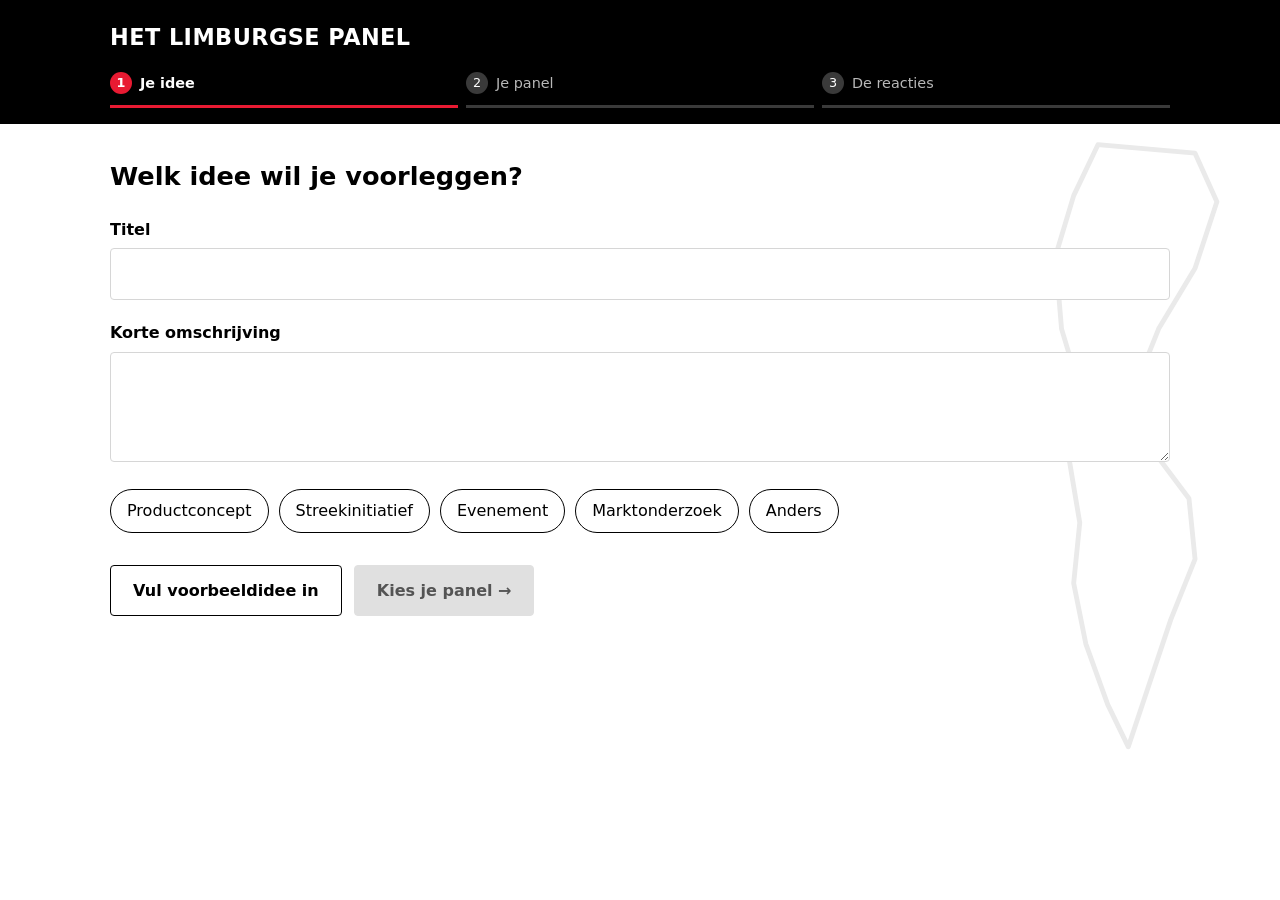
==== index.html @ 30673feb "Titel wijzigen naar 'Het Limburgse Panel' en Limburg-silhouet toevoegen Koptekst en documenttitel aa" ====
<!DOCTYPE html>
<html lang="nl">
<head>
<meta charset="UTF-8">
<meta name="viewport" content="width=device-width, initial-scale=1">
<title>Het Limburgse Panel — leg je idee voor aan zes persona's</title>
<style>
  :root {
    --bg: #FFFFFF;
    --tekst: #000000;
    --tekst-zacht: #545454;
    --kaart-rand: #000000;
    --vlak-rand: #D6D6D6;
    --accent: #E81A32;
    --accent-tekst: #FFFFFF;
    --zwart: #000000;
    --wit: #FFFFFF;
  }

  * { box-sizing: border-box; }

  html, body {
    margin: 0;
    padding: 0;
    background: var(--bg);
    color: var(--tekst);
    font-family: system-ui, -apple-system, "Segoe UI", Roboto, sans-serif;
    line-height: 1.6;
  }

  body { min-height: 100vh; }

  *:focus-visible {
    outline: 3px solid var(--accent);
    outline-offset: 2px;
  }

  .container {
    max-width: 1100px;
    margin: 0 auto;
    padding: 24px 20px 64px;
  }

  /* Header */
  .app-header {
    background: var(--zwart);
  }

  .header-inner {
    max-width: 1100px;
    margin: 0 auto;
    padding: 20px 20px 16px;
  }

  .logo {
    margin: 0 0 16px;
    font-size: 1.4rem;
    font-weight: 800;
    letter-spacing: 0.02em;
    text-transform: uppercase;
    color: var(--wit);
  }

  .voortgang {
    list-style: none;
    display: flex;
    gap: 8px;
    margin: 0;
    padding: 0;
  }

  .voortgang li {
    flex: 1;
    display: flex;
    align-items: center;
    gap: 8px;
    font-size: 0.9rem;
    color: #B8B8B8;
    padding-bottom: 10px;
    border-bottom: 3px solid #3A3A3A;
  }

  .voortgang li .stap-nr {
    display: inline-flex;
    align-items: center;
    justify-content: center;
    width: 22px;
    height: 22px;
    border-radius: 50%;
    background: #3A3A3A;
    color: var(--wit);
    font-size: 0.8rem;
    flex-shrink: 0;
  }

  .voortgang li.actief {
    color: var(--wit);
    font-weight: 600;
    border-bottom-color: var(--accent);
  }

  .voortgang li.actief .stap-nr {
    background: var(--accent);
    color: var(--accent-tekst);
  }

  /* Schermen algemeen */
  .scherm h2 {
    margin: 8px 0 4px;
    font-size: 1.6rem;
    font-weight: 800;
  }

  .onderschrift {
    color: var(--tekst-zacht);
    margin: 0 0 24px;
  }

  label {
    display: block;
    font-weight: 600;
    margin: 20px 0 6px;
  }

  input[type="text"], textarea {
    width: 100%;
    font: inherit;
    color: inherit;
    background: #FFFFFF;
    border: 1px solid var(--vlak-rand);
    border-radius: 4px;
    padding: 12px 14px;
  }

  input[type="text"]:focus, textarea:focus {
    border-color: var(--zwart);
  }

  textarea {
    min-height: 110px;
    resize: vertical;
  }

  .tags {
    display: flex;
    flex-wrap: wrap;
    gap: 10px;
    margin-top: 20px;
  }

  .tag-btn {
    font: inherit;
    background: #FFFFFF;
    border: 1px solid var(--zwart);
    color: var(--tekst);
    border-radius: 999px;
    padding: 8px 16px;
    cursor: pointer;
  }

  .tag-btn.gekozen {
    background: var(--accent);
    border-color: var(--accent);
    color: var(--accent-tekst);
  }

  .acties {
    display: flex;
    flex-wrap: wrap;
    gap: 12px;
    margin-top: 32px;
  }

  button {
    font: inherit;
    cursor: pointer;
  }

  .btn {
    border: 1px solid var(--accent);
    background: var(--accent);
    color: var(--accent-tekst);
    border-radius: 4px;
    padding: 12px 22px;
    font-weight: 700;
  }

  .btn:disabled {
    background: #E0E0E0;
    border-color: #E0E0E0;
    color: var(--tekst-zacht);
    cursor: not-allowed;
  }

  .btn-secundair {
    background: #FFFFFF;
    color: var(--tekst);
    border: 1px solid var(--zwart);
    border-radius: 4px;
    padding: 12px 22px;
    font-weight: 700;
  }

  /* Persona-raster */
  .persona-grid {
    display: grid;
    grid-template-columns: repeat(auto-fill, minmax(240px, 1fr));
    gap: 16px;
  }

  .persona-card {
    text-align: left;
    background: #FFFFFF;
    border: 1px solid var(--vlak-rand);
    border-radius: 4px;
    padding: 18px;
    position: relative;
    display: flex;
    flex-direction: column;
    gap: 10px;
  }

  .persona-card.geselecteerd {
    border: 2px solid var(--zwart);
    padding: 17px;
  }

  .persona-card:disabled {
    opacity: 0.45;
    cursor: not-allowed;
  }

  .persona-top {
    display: flex;
    align-items: center;
    gap: 12px;
  }

  .avatar {
    width: 44px;
    height: 44px;
    border-radius: 50%;
    background: var(--kleur, var(--accent));
    color: var(--kleur-tekst, #FFFFFF);
    display: flex;
    align-items: center;
    justify-content: center;
    overflow: hidden;
    flex-shrink: 0;
  }

  .persona-naam { font-weight: 700; }
  .persona-rol { color: var(--tekst-zacht); font-size: 0.9rem; }
  .persona-karakter { font-size: 0.95rem; margin: 0; }

  .vinkje {
    position: absolute;
    top: 14px;
    right: 14px;
    width: 22px;
    height: 22px;
    border-radius: 50%;
    background: var(--accent);
    color: #FFFFFF;
    display: none;
    align-items: center;
    justify-content: center;
    font-size: 0.8rem;
  }

  .persona-card.geselecteerd .vinkje { display: flex; }

  .teller {
    margin: 18px 0 0;
    color: var(--tekst-zacht);
    font-size: 0.95rem;
  }

  /* Scherm 3 */
  .idee-samenvatting {
    margin-bottom: 24px;
  }

  .idee-samenvatting h2 {
    margin-bottom: 6px;
  }

  .idee-tag-label {
    display: inline-block;
    background: var(--zwart);
    color: var(--wit);
    border-radius: 999px;
    padding: 4px 12px;
    font-size: 0.85rem;
    font-weight: 600;
  }

  .panel-grid {
    display: grid;
    grid-template-columns: repeat(auto-fit, minmax(260px, 1fr));
    gap: 20px;
  }

  .panel-kaart {
    background: #FFFFFF;
    border: 1px solid var(--zwart);
    border-radius: 4px;
    padding: 20px;
    display: flex;
    flex-direction: column;
    gap: 12px;
  }

  .panel-kaart .persona-top { gap: 12px; }

  .toon-label {
    align-self: flex-start;
    text-transform: uppercase;
    letter-spacing: 0.04em;
    font-size: 0.75rem;
    font-weight: 700;
    color: var(--kleur-tekst, #FFFFFF);
    background: var(--kleur, var(--accent));
    border-radius: 999px;
    padding: 3px 10px;
  }

  .kernpunt {
    margin: 0;
  }

  .vraag-kader {
    background: var(--kleur, var(--accent));
    color: var(--kleur-tekst, #FFFFFF);
    border-radius: 4px;
    padding: 14px 16px;
  }

  .vraag-kader .vraag-kop {
    display: block;
    font-weight: 700;
    margin-bottom: 4px;
    font-size: 0.85rem;
    text-transform: uppercase;
    letter-spacing: 0.03em;
  }

  .vraag-kader p {
    margin: 0;
  }

  [hidden] { display: none !important; }

  /* Achtergrond: silhouet provincie Limburg */
  body {
    background-image: url("[data-uri]");
    background-repeat: no-repeat;
    background-position: right center;
    background-size: auto 70vh;
    background-attachment: fixed;
  }

  @media (max-width: 600px) {
    .voortgang li span:not(.stap-nr) { display: none; }
    .acties { flex-direction: column; }
    .acties .btn, .acties .btn-secundair { width: 100%; text-align: center; }
    body { background-image: none; }
  }
</style>
</head>
<body>

<header class="app-header">
  <div class="header-inner">
    <p class="logo">Het Limburgse Panel</p>
    <ol class="voortgang" id="voortgang">
      <li data-stap="1"><span class="stap-nr">1</span><span>Je idee</span></li>
      <li data-stap="2"><span class="stap-nr">2</span><span>Je panel</span></li>
      <li data-stap="3"><span class="stap-nr">3</span><span>De reacties</span></li>
    </ol>
  </div>
</header>

<main class="container">

  <!-- Scherm 1: Idee invoeren -->
  <section class="scherm" id="scherm-1">
    <h2>Welk idee wil je voorleggen?</h2>

    <label for="titel-input">Titel</label>
    <input type="text" id="titel-input" required>

    <label for="omschrijving-input">Korte omschrijving</label>
    <textarea id="omschrijving-input"></textarea>

    <div class="tags" id="tags" role="group" aria-label="Context">
      <button type="button" class="tag-btn" data-tag="Productconcept">Productconcept</button>
      <button type="button" class="tag-btn" data-tag="Streekinitiatief">Streekinitiatief</button>
      <button type="button" class="tag-btn" data-tag="Evenement">Evenement</button>
      <button type="button" class="tag-btn" data-tag="Marktonderzoek">Marktonderzoek</button>
      <button type="button" class="tag-btn" data-tag="Anders">Anders</button>
    </div>

    <div class="acties">
      <button type="button" class="btn-secundair" id="voorbeeld-btn">Vul voorbeeldidee in</button>
      <button type="button" class="btn" id="naar-scherm2-btn" disabled>Kies je panel →</button>
    </div>
  </section>

  <!-- Scherm 2: Persona's kiezen -->
  <section class="scherm" id="scherm-2" hidden>
    <h2>Wie wil je erover horen?</h2>
    <p class="onderschrift">Kies drie of vier persona's. Hoe verschillender, hoe meer je ziet.</p>

    <div class="persona-grid" id="persona-grid"></div>

    <p class="teller" id="teller">0 van maximaal 4 gekozen</p>

    <div class="acties">
      <button type="button" class="btn-secundair" id="terug-naar-1-btn">← Terug</button>
      <button type="button" class="btn" id="naar-scherm3-btn" disabled>Toon de reacties →</button>
    </div>
  </section>

  <!-- Scherm 3: Panelreacties -->
  <section class="scherm" id="scherm-3" hidden>
    <div class="idee-samenvatting" id="idee-samenvatting"></div>

    <div class="panel-grid" id="panel-grid"></div>

    <div class="acties">
      <button type="button" class="btn-secundair" id="wissel-btn">← Wissel persona's</button>
      <button type="button" class="btn" id="opnieuw-btn">Begin opnieuw</button>
    </div>
  </section>

</main>

<script>
(function () {
  'use strict';

  var voorbeeldIdee = {
    titel: 'Proef Limburg — een streekbox met het verhaal van de maker',
    omschrijving: 'Een maandelijkse box met seizoensproducten van boeren, kaasmakers en ' +
      'imkers uit Limburg, met bij elk product een kort verhaal over de maker. Niet ' +
      'alleen het product proeven, maar ook de streek en de mensen erachter leren ' +
      'kennen.',
    tag: 'Productconcept'
  };

  var personas = [
    {
      id: 'marij',
      naam: 'Marij Verhoeven',
      rol: 'Trotse Limburger',
      karakter: 'Kent de herkomst van bijna alles op haar bord en is trots op haar streek.',
      kleur: '#FFE600',
      kleurTekst: '#000000',
      reactie: {
        toon: 'trots',
        kernpunt: 'Ik herken veel van deze makers al van de markt in het weekend, en ' +
          'ik vind het mooi dat hun verhaal nu ook bij het product komt. Zorg wel dat ' +
          'dit geen verzameling wordt die vooral voor toeristen is bedacht — ik wil dat ' +
          'ik en mijn buren ons er ook in herkennen.',
        vraag: 'Voelt een Limburger zich hier nog thuis in, of is dit vooral gemaakt ' +
          'voor mensen van buiten de streek?'
      },
      reserve: function (titel) {
        return {
          toon: 'trots',
          kernpunt: ['Bij ', { titel: titel }, ' wil ik vooral weten of dit ook iets is ' +
            'voor mensen die hier al hun hele leven wonen, niet alleen voor bezoekers. ' +
            'Ik ken deze streek, dus ik prik zo door iets heen dat vooral op vertoon is ' +
            'gemaakt.'],
          vraag: ['Voelt een echte Limburger zich thuis bij ', { titel: titel }, ', of is ' +
            'dit vooral voor de buitenwacht bedoeld?']
        };
      }
    },
    {
      id: 'twan',
      naam: 'Twan Königs',
      rol: 'Bourgondische genieter',
      karakter: 'Geniet het meest van eten wanneer het gedeeld wordt, het liefst aan een ' +
        'volle tafel.',
      kleur: '#007BC7',
      kleurTekst: '#FFFFFF',
      reactie: {
        toon: 'gezellig',
        kernpunt: 'Zo’n box klinkt goed, maar voor mij draait het om het moment ' +
          'eromheen: samen de kaas proeven, het verhaal voorlezen aan tafel, er een ' +
          'avond van maken. Zorg dat het uitnodigt om te delen, niet om alleen even ' +
          'snel iets te proeven.',
        vraag: 'Wat gebeurt hier als ik dit met vrienden aan tafel wil beleven in ' +
          'plaats van alleen thuis opeten?'
      },
      reserve: function (titel) {
        return {
          toon: 'gezellig',
          kernpunt: ['Ik zie bij ', { titel: titel }, ' vooral kansen om er een avond ' +
            'met vrienden van te maken, maar dan moet het wel uitnodigen tot delen en ' +
            'niet blijven steken bij één portie voor mezelf.'],
          vraag: ['Hoe maakt ', { titel: titel }, ' er een moment van samenzijn van, en ' +
            'niet alleen een aankoop?']
        };
      }
    },
    {
      id: 'fenna',
      naam: 'Fenna de Groot',
      rol: 'Jonge food-avonturier',
      karakter: 'Zoekt liever een bijzondere smaak dan een bekend merk, en deelt het ' +
        'meteen online.',
      kleur: '#FFB9D7',
      kleurTekst: '#000000',
      reactie: {
        toon: 'nieuwsgierig',
        kernpunt: 'Het verhaal achter elk product is precies waar ik naar op zoek ben ' +
          '— dat zou ik delen. Maar dan moet het wel iets te bieden hebben om te laten ' +
          'zien: een verpakking, een filmpje van de maker, iets om vast te pakken.',
        vraag: 'Wat maak ik hiervan een foto van, zodat ik het aan anderen kan laten ' +
          'zien?'
      },
      reserve: function (titel) {
        return {
          toon: 'nieuwsgierig',
          kernpunt: [{ titel: titel }, ' spreekt me aan zolang het ook iets oplevert om ' +
            'te laten zien: een moment, een verpakking, een verhaal dat ik in tien ' +
            'seconden kan doorvertellen.'],
          vraag: ['Wat is het beeld dat mensen van ', { titel: titel }, ' zouden delen?']
        };
      }
    },
    {
      id: 'lukas',
      naam: 'Lukas Berger',
      rol: 'Toerist',
      karakter: 'Wil op vakantie iets proeven dat hij thuis nergens anders kan krijgen.',
      kleur: '#82C8B4',
      kleurTekst: '#000000',
      reactie: {
        toon: 'ontdekkend',
        kernpunt: 'Ik kom hier maar een paar dagen, dus een box die pas volgende maand ' +
          'thuisbezorgd wordt heeft voor mij weinig zin. Ik wil de streek nú proeven, ' +
          'het liefst op de plek zelf waar het gemaakt wordt.',
        vraag: 'Wat heb ik hieraan als ik hier morgen alweer wegga?'
      },
      reserve: function (titel) {
        return {
          toon: 'ontdekkend',
          kernpunt: ['Als toerist heb ik meestal maar een paar dagen, dus ', { titel: titel },
            ' moet mij ook nu meteen iets laten proeven — niet pas volgende maand op de ' +
            'deurmat.'],
          vraag: ['Wat biedt ', { titel: titel }, ' iemand die hier maar kort is?']
        };
      }
    },
    {
      id: 'sanne',
      naam: 'Sanne Peeters',
      rol: 'Kritische consument',
      karakter: 'Gelooft pas in ‘lokaal’ en ‘authentiek’ als ze het zelf ' +
        'kan navragen.',
      kleur: '#2D2382',
      kleurTekst: '#FFFFFF',
      reactie: {
        toon: 'kritisch',
        kernpunt: '‘Streekproduct’ en ‘verhaal van de maker’ klinken ' +
          'mooi, maar dat label plakken veel bedrijven er tegenwoordig op zonder dat het ' +
          'klopt. Ik wil weten hoeveel procent van wat erin zit ook echt uit Limburg ' +
          'komt, en van wie.',
        vraag: 'Wat gebeurt er als iemand navraagt waar een product precies vandaan ' +
          'komt — houdt het verhaal dan nog stand?'
      },
      reserve: function (titel) {
        return {
          toon: 'kritisch',
          kernpunt: ['Bij ', { titel: titel }, ' wil ik eerst weten wie dat verhaal ' +
            'controleert. “Lokaal” en “echt” worden vaak beloofd ' +
            'zonder dat het ergens wordt nagegaan.'],
          vraag: ['Wie checkt of de claims achter ', { titel: titel }, ' ook echt kloppen?']
        };
      }
    },
    {
      id: 'huub',
      naam: 'Huub Smeets',
      rol: 'Streekproducten-ondernemer',
      karakter: 'Verkoopt al twintig jaar zelfgemaakte producten en kent de marges op ' +
        'zijn duimpje.',
      kleur: '#F07800',
      kleurTekst: '#000000',
      reactie: {
        toon: 'zakelijk',
        kernpunt: 'Mooi idee, maar wie neemt het risico als een levering een keer ' +
          'misgaat, en wat houden wijzelf als makers eraan over? Als de marge bij een ' +
          'tussenpartij blijft hangen, doe ik liever zelf de markt op zaterdag.',
        vraag: 'Wat blijft er voor de maker zelf over als dit tussen ons en de klant in ' +
          'komt te staan?'
      },
      reserve: function (titel) {
        return {
          toon: 'zakelijk',
          kernpunt: ['Voor ', { titel: titel }, ' wil ik weten wat de marge is voor de ' +
            'maker zelf, en wie het risico draagt als een levering misgaat. Zonder dat ' +
            'blijft het een mooi idee op papier.'],
          vraag: ['Wat houdt een maker zelf over aan ', { titel: titel }, '?']
        };
      }
    }
  ];

  var state = {
    scherm: 1,
    idee: { titel: '', omschrijving: '', tag: '' },
    gekozen: []
  };

  var titelInput = document.getElementById('titel-input');
  var omschrijvingInput = document.getElementById('omschrijving-input');
  var tagsWrap = document.getElementById('tags');
  var voorbeeldBtn = document.getElementById('voorbeeld-btn');
  var naarScherm2Btn = document.getElementById('naar-scherm2-btn');
  var personaGrid = document.getElementById('persona-grid');
  var teller = document.getElementById('teller');
  var terugNaar1Btn = document.getElementById('terug-naar-1-btn');
  var naarScherm3Btn = document.getElementById('naar-scherm3-btn');
  var ideeSamenvatting = document.getElementById('idee-samenvatting');
  var panelGrid = document.getElementById('panel-grid');
  var wisselBtn = document.getElementById('wissel-btn');
  var opnieuwBtn = document.getElementById('opnieuw-btn');
  var voortgangItems = document.querySelectorAll('#voortgang li');

  function maakAvatarIcon() {
    var svgNS = 'http://www.w3.org/2000/svg';
    var svg = document.createElementNS(svgNS, 'svg');
    svg.setAttribute('viewBox', '0 0 24 24');
    svg.setAttribute('width', '26');
    svg.setAttribute('height', '26');
    svg.setAttribute('aria-hidden', 'true');

    var schouders = document.createElementNS(svgNS, 'path');
    schouders.setAttribute('d', 'M3 23c0-5.4 4.4-8.8 9-8.8s9 3.4 9 8.8');
    schouders.setAttribute('fill', 'currentColor');
    svg.appendChild(schouders);

    var hoofd = document.createElementNS(svgNS, 'circle');
    hoofd.setAttribute('cx', '12');
    hoofd.setAttribute('cy', '8.4');
    hoofd.setAttribute('r', '5.4');
    hoofd.setAttribute('fill', 'currentColor');
    svg.appendChild(hoofd);

    var oogLinks = document.createElementNS(svgNS, 'circle');
    oogLinks.setAttribute('cx', '9.8');
    oogLinks.setAttribute('cy', '8.2');
    oogLinks.setAttribute('r', '0.9');
    oogLinks.setAttribute('fill', 'var(--kleur)');
    svg.appendChild(oogLinks);

    var oogRechts = document.createElementNS(svgNS, 'circle');
    oogRechts.setAttribute('cx', '14.2');
    oogRechts.setAttribute('cy', '8.2');
    oogRechts.setAttribute('r', '0.9');
    oogRechts.setAttribute('fill', 'var(--kleur)');
    svg.appendChild(oogRechts);

    var mond = document.createElementNS(svgNS, 'path');
    mond.setAttribute('d', 'M9.4 10.9c1 1.1 4.2 1.1 5.2 0');
    mond.setAttribute('stroke', 'var(--kleur)');
    mond.setAttribute('stroke-width', '1.1');
    mond.setAttribute('stroke-linecap', 'round');
    mond.setAttribute('fill', 'none');
    svg.appendChild(mond);

    return svg;
  }

  function vulTekstMetTitel(element, inhoud) {
    if (typeof inhoud === 'string') {
      element.textContent = inhoud;
      return;
    }
    inhoud.forEach(function (deel) {
      if (deel && typeof deel === 'object') {
        var sterk = document.createElement('strong');
        sterk.textContent = deel.titel;
        element.appendChild(sterk);
      } else {
        element.appendChild(document.createTextNode(deel));
      }
    });
  }

  function toon(nummer) {
    state.scherm = nummer;
    document.querySelectorAll('.scherm').forEach(function (el) {
      el.hidden = true;
    });
    document.getElementById('scherm-' + nummer).hidden = false;

    voortgangItems.forEach(function (li) {
      var actief = Number(li.getAttribute('data-stap')) === nummer;
      li.classList.toggle('actief', actief);
    });

    if (nummer === 3) {
      renderPanel();
    }

    window.scrollTo(0, 0);
  }

  function bijwerkenNaarScherm2Knop() {
    naarScherm2Btn.disabled = state.idee.titel.trim().length === 0;
  }

  titelInput.addEventListener('input', function () {
    state.idee.titel = titelInput.value;
    bijwerkenNaarScherm2Knop();
  });

  omschrijvingInput.addEventListener('input', function () {
    state.idee.omschrijving = omschrijvingInput.value;
  });

  tagsWrap.addEventListener('click', function (event) {
    var btn = event.target.closest('.tag-btn');
    if (!btn) return;
    var tag = btn.getAttribute('data-tag');
    var nu = btn.classList.contains('gekozen');
    tagsWrap.querySelectorAll('.tag-btn').forEach(function (t) {
      t.classList.remove('gekozen');
    });
    if (nu) {
      state.idee.tag = '';
    } else {
      btn.classList.add('gekozen');
      state.idee.tag = tag;
    }
  });

  voorbeeldBtn.addEventListener('click', function () {
    titelInput.value = voorbeeldIdee.titel;
    omschrijvingInput.value = voorbeeldIdee.omschrijving;
    state.idee.titel = voorbeeldIdee.titel;
    state.idee.omschrijving = voorbeeldIdee.omschrijving;
    state.idee.tag = voorbeeldIdee.tag;
    tagsWrap.querySelectorAll('.tag-btn').forEach(function (t) {
      t.classList.toggle('gekozen', t.getAttribute('data-tag') === voorbeeldIdee.tag);
    });
    bijwerkenNaarScherm2Knop();
  });

  naarScherm2Btn.addEventListener('click', function () {
    if (naarScherm2Btn.disabled) return;
    toon(2);
  });

  function renderPersonaGrid() {
    personaGrid.innerHTML = '';
    personas.forEach(function (p) {
      var btn = document.createElement('button');
      btn.type = 'button';
      btn.className = 'persona-card';
      btn.setAttribute('data-id', p.id);
      btn.setAttribute('aria-pressed', 'false');
      btn.style.setProperty('--kleur', p.kleur);
      btn.style.setProperty('--kleur-tekst', p.kleurTekst);

      var vinkje = document.createElement('span');
      vinkje.className = 'vinkje';
      vinkje.setAttribute('aria-hidden', 'true');
      vinkje.textContent = '✓';
      btn.appendChild(vinkje);

      var top = document.createElement('div');
      top.className = 'persona-top';

      var avatar = document.createElement('span');
      avatar.className = 'avatar';
      avatar.appendChild(maakAvatarIcon());
      top.appendChild(avatar);

      var namenWrap = document.createElement('span');
      var naam = document.createElement('span');
      naam.className = 'persona-naam';
      naam.textContent = p.naam;
      var rol = document.createElement('span');
      rol.className = 'persona-rol';
      rol.style.display = 'block';
      rol.textContent = p.rol;
      namenWrap.appendChild(naam);
      namenWrap.appendChild(rol);
      top.appendChild(namenWrap);

      btn.appendChild(top);

      var karakter = document.createElement('p');
      karakter.className = 'persona-karakter';
      karakter.textContent = p.karakter;
      btn.appendChild(karakter);

      btn.addEventListener('click', function () {
        togglePersona(p.id);
      });

      personaGrid.appendChild(btn);
    });
  }

  function togglePersona(id) {
    var idx = state.gekozen.indexOf(id);
    if (idx > -1) {
      state.gekozen.splice(idx, 1);
    } else {
      if (state.gekozen.length >= 4) return;
      state.gekozen.push(id);
    }
    bijwerkenPersonaGrid();
  }

  function bijwerkenPersonaGrid() {
    personaGrid.querySelectorAll('.persona-card').forEach(function (btn) {
      var id = btn.getAttribute('data-id');
      var geselecteerd = state.gekozen.indexOf(id) > -1;
      btn.classList.toggle('geselecteerd', geselecteerd);
      btn.setAttribute('aria-pressed', geselecteerd ? 'true' : 'false');
      btn.disabled = !geselecteerd && state.gekozen.length >= 4;
    });
    teller.textContent = state.gekozen.length + ' van maximaal 4 gekozen';
    naarScherm3Btn.disabled = state.gekozen.length < 3;
  }

  terugNaar1Btn.addEventListener('click', function () {
    toon(1);
  });

  naarScherm3Btn.addEventListener('click', function () {
    if (naarScherm3Btn.disabled) return;
    toon(3);
  });

  function renderPanel() {
    ideeSamenvatting.innerHTML = '';
    var titel = document.createElement('h2');
    titel.textContent = state.idee.titel;
    ideeSamenvatting.appendChild(titel);

    if (state.idee.tag) {
      var tagLabel = document.createElement('span');
      tagLabel.className = 'idee-tag-label';
      tagLabel.textContent = state.idee.tag;
      ideeSamenvatting.appendChild(tagLabel);
    }

    var isVoorbeeld = state.idee.titel.trim() === voorbeeldIdee.titel;

    panelGrid.innerHTML = '';
    state.gekozen.forEach(function (id) {
      var p = personas.filter(function (item) { return item.id === id; })[0];
      if (!p) return;
      var reactie = isVoorbeeld ? p.reactie : p.reserve(state.idee.titel);

      var kaart = document.createElement('article');
      kaart.className = 'panel-kaart';
      kaart.style.setProperty('--kleur', p.kleur);
      kaart.style.setProperty('--kleur-tekst', p.kleurTekst);

      var top = document.createElement('div');
      top.className = 'persona-top';

      var avatar = document.createElement('span');
      avatar.className = 'avatar';
      avatar.appendChild(maakAvatarIcon());
      top.appendChild(avatar);

      var namenWrap = document.createElement('span');
      var naam = document.createElement('span');
      naam.className = 'persona-naam';
      naam.textContent = p.naam;
      var rol = document.createElement('span');
      rol.className = 'persona-rol';
      rol.style.display = 'block';
      rol.textContent = p.rol;
      namenWrap.appendChild(naam);
      namenWrap.appendChild(rol);
      top.appendChild(namenWrap);

      kaart.appendChild(top);

      var toonLabel = document.createElement('span');
      toonLabel.className = 'toon-label';
      toonLabel.textContent = reactie.toon;
      kaart.appendChild(toonLabel);

      var kernpunt = document.createElement('p');
      kernpunt.className = 'kernpunt';
      vulTekstMetTitel(kernpunt, reactie.kernpunt);
      kaart.appendChild(kernpunt);

      var vraagKader = document.createElement('div');
      vraagKader.className = 'vraag-kader';
      var vraagKop = document.createElement('span');
      vraagKop.className = 'vraag-kop';
      vraagKop.textContent = 'Vraagt je:';
      var vraagTekst = document.createElement('p');
      vulTekstMetTitel(vraagTekst, reactie.vraag);
      vraagKader.appendChild(vraagKop);
      vraagKader.appendChild(vraagTekst);
      kaart.appendChild(vraagKader);

      panelGrid.appendChild(kaart);
    });
  }

  wisselBtn.addEventListener('click', function () {
    toon(2);
  });

  opnieuwBtn.addEventListener('click', function () {
    state.idee = { titel: '', omschrijving: '', tag: '' };
    state.gekozen = [];
    titelInput.value = '';
    omschrijvingInput.value = '';
    tagsWrap.querySelectorAll('.tag-btn').forEach(function (t) {
      t.classList.remove('gekozen');
    });
    bijwerkenNaarScherm2Knop();
    bijwerkenPersonaGrid();
    toon(1);
  });

  renderPersonaGrid();
  bijwerkenPersonaGrid();
  toon(1);
})();
</script>

</body>
</html>
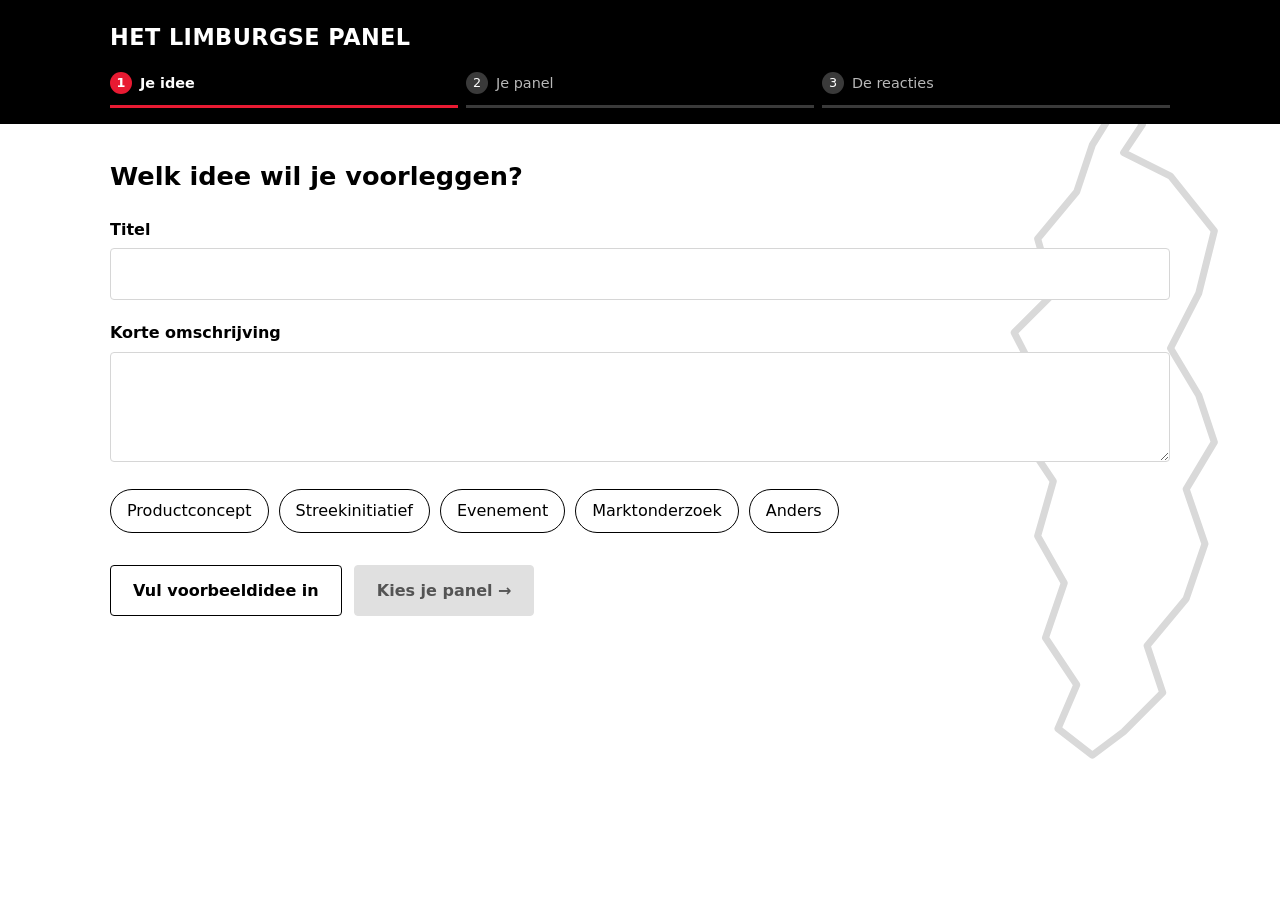
==== commit c7f9cc2f: "Vaste rasterindeling en nauwkeuriger Limburg-silhouet - Persona-keuze (scherm 2) toont nu vast 3 kol" ====
--- a/index.html
+++ b/index.html
@@ -201,10 +201,10 @@
     font-weight: 700;
   }
 
-  /* Persona-raster */
+  /* Persona-raster: vast 3 kolommen, 2 rijen (zes persona's) */
   .persona-grid {
     display: grid;
-    grid-template-columns: repeat(auto-fill, minmax(240px, 1fr));
+    grid-template-columns: repeat(3, 1fr);
     gap: 16px;
   }
 
@@ -295,9 +295,10 @@
     font-weight: 600;
   }
 
+  /* Reactieraster: vast 2 kolommen (2 rijen bij 3 of 4 gekozen persona's) */
   .panel-grid {
     display: grid;
-    grid-template-columns: repeat(auto-fit, minmax(260px, 1fr));
+    grid-template-columns: repeat(2, 1fr);
     gap: 20px;
   }
 
@@ -349,15 +350,90 @@
     margin: 0;
   }
 
+  .vervolg-blok {
+    margin-top: 4px;
+    padding-top: 12px;
+    border-top: 1px dashed var(--vlak-rand);
+  }
+
+  .vervolg-kop {
+    font-weight: 700;
+    font-size: 0.75rem;
+    text-transform: uppercase;
+    letter-spacing: 0.03em;
+    color: var(--tekst-zacht);
+    margin: 0 0 4px;
+  }
+
+  .vervolg-tekst {
+    margin: 0 0 10px;
+  }
+
+  .suggestie-kader {
+    background: #F5F5F5;
+    border-left: 3px solid var(--accent);
+    border-radius: 4px;
+    padding: 10px 12px;
+  }
+
+  .suggestie-kop {
+    display: block;
+    font-weight: 700;
+    font-size: 0.75rem;
+    text-transform: uppercase;
+    letter-spacing: 0.03em;
+    color: var(--accent);
+    margin-bottom: 2px;
+  }
+
+  .suggestie-kader p {
+    margin: 0;
+  }
+
+  .samenvatting {
+    margin-top: 24px;
+    background: var(--zwart);
+    color: var(--wit);
+    border-radius: 4px;
+    padding: 24px;
+  }
+
+  .samenvatting h3 {
+    margin: 0 0 12px;
+    font-size: 1.2rem;
+  }
+
+  .samenvatting p {
+    margin: 0;
+    color: #CFCFCF;
+  }
+
+  .samenvatting ul {
+    margin: 0;
+    padding-left: 20px;
+  }
+
+  .samenvatting li {
+    margin-bottom: 8px;
+  }
+
+  .samenvatting li:last-child {
+    margin-bottom: 0;
+  }
+
   [hidden] { display: none !important; }
 
   /* Achtergrond: silhouet provincie Limburg */
   body {
-    background-image: url("[data-uri]");
+    background-image: url("[data-uri]");
     background-repeat: no-repeat;
     background-position: right center;
-    background-size: auto 70vh;
+    background-size: auto 80vh;
     background-attachment: fixed;
+  }
+
+  @media (max-width: 860px) {
+    .persona-grid { grid-template-columns: repeat(2, 1fr); }
   }
 
   @media (max-width: 600px) {
@@ -365,6 +441,8 @@
     .acties { flex-direction: column; }
     .acties .btn, .acties .btn-secundair { width: 100%; text-align: center; }
     body { background-image: none; }
+    .persona-grid { grid-template-columns: 1fr; }
+    .panel-grid { grid-template-columns: 1fr; }
   }
 </style>
 </head>
@@ -428,6 +506,8 @@
 
     <div class="panel-grid" id="panel-grid"></div>
 
+    <div class="samenvatting" id="samenvatting" hidden></div>
+
     <div class="acties">
       <button type="button" class="btn-secundair" id="wissel-btn">← Wissel persona's</button>
       <button type="button" class="btn" id="opnieuw-btn">Begin opnieuw</button>
@@ -439,6 +519,71 @@
 <script>
 (function () {
   'use strict';
+
+  // Vul hier de URL van je eigen Cloudflare Worker in (zie backend/README.md).
+  // Zolang dit de placeholder is, gebruikt de app de vaste voorbeeldreacties.
+  var BACKEND_URL = 'https://bold-violet-8c58.ronald-d60.workers.dev';
+
+  function backendGeconfigureerd() {
+    return typeof BACKEND_URL === 'string' && BACKEND_URL.indexOf('VUL-HIER') === -1;
+  }
+
+  function haalAiOp(payload) {
+    return fetch(BACKEND_URL, {
+      method: 'POST',
+      headers: { 'Content-Type': 'application/json' },
+      body: JSON.stringify(payload)
+    }).then(function (res) {
+      if (!res.ok) throw new Error('Serverfout bij AI-aanvraag');
+      return res.json();
+    });
+  }
+
+  function haalAiReactieOp(idee, persona) {
+    return haalAiOp({
+      idee: { titel: idee.titel, omschrijving: idee.omschrijving, tag: idee.tag },
+      persona: { naam: persona.naam, rol: persona.rol, karakter: persona.karakter }
+    }).then(function (data) {
+      if (!data || !data.toon || !data.kernpunt || !data.vraag) {
+        throw new Error('Onvolledig AI-antwoord');
+      }
+      return data;
+    });
+  }
+
+  function haalAiVervolgOp(idee, persona, paneel) {
+    return haalAiOp({
+      modus: 'vervolg',
+      idee: { titel: idee.titel, omschrijving: idee.omschrijving, tag: idee.tag },
+      persona: { naam: persona.naam, rol: persona.rol, karakter: persona.karakter },
+      paneel: paneel
+    }).then(function (data) {
+      if (!data || !data.reactieOpPanel || !data.suggestie) {
+        throw new Error('Onvolledig AI-antwoord');
+      }
+      return data;
+    });
+  }
+
+  function haalAiSamenvattingOp(idee, paneel) {
+    return haalAiOp({
+      modus: 'samenvatting',
+      idee: { titel: idee.titel, omschrijving: idee.omschrijving, tag: idee.tag },
+      paneel: paneel
+    }).then(function (data) {
+      if (!data || !Array.isArray(data.verbeterpunten) || data.verbeterpunten.length === 0) {
+        throw new Error('Onvolledig AI-antwoord');
+      }
+      return data;
+    });
+  }
+
+  function plattTekst(inhoud) {
+    if (typeof inhoud === 'string') return inhoud;
+    return inhoud.map(function (deel) {
+      return (deel && typeof deel === 'object') ? deel.titel : deel;
+    }).join('');
+  }
 
   var voorbeeldIdee = {
     titel: 'Proef Limburg — een streekbox met het verhaal van de maker',
@@ -628,6 +773,7 @@
   var naarScherm3Btn = document.getElementById('naar-scherm3-btn');
   var ideeSamenvatting = document.getElementById('idee-samenvatting');
   var panelGrid = document.getElementById('panel-grid');
+  var samenvattingEl = document.getElementById('samenvatting');
   var wisselBtn = document.getElementById('wissel-btn');
   var opnieuwBtn = document.getElementById('opnieuw-btn');
   var voortgangItems = document.querySelectorAll('#voortgang li');
@@ -678,6 +824,7 @@
   }
 
   function vulTekstMetTitel(element, inhoud) {
+    element.textContent = '';
     if (typeof inhoud === 'string') {
       element.textContent = inhoud;
       return;
@@ -856,12 +1003,18 @@
     }
 
     var isVoorbeeld = state.idee.titel.trim() === voorbeeldIdee.titel;
+    var gebruikAi = backendGeconfigureerd();
 
     panelGrid.innerHTML = '';
+    samenvattingEl.innerHTML = '';
+    samenvattingEl.hidden = true;
+
+    var ronde1Beloftes = [];
+
     state.gekozen.forEach(function (id) {
       var p = personas.filter(function (item) { return item.id === id; })[0];
       if (!p) return;
-      var reactie = isVoorbeeld ? p.reactie : p.reserve(state.idee.titel);
+      var vasteReactie = isVoorbeeld ? p.reactie : p.reserve(state.idee.titel);
 
       var kaart = document.createElement('article');
       kaart.className = 'panel-kaart';
@@ -892,12 +1045,10 @@
 
       var toonLabel = document.createElement('span');
       toonLabel.className = 'toon-label';
-      toonLabel.textContent = reactie.toon;
       kaart.appendChild(toonLabel);
 
       var kernpunt = document.createElement('p');
       kernpunt.className = 'kernpunt';
-      vulTekstMetTitel(kernpunt, reactie.kernpunt);
       kaart.appendChild(kernpunt);
 
       var vraagKader = document.createElement('div');
@@ -906,12 +1057,139 @@
       vraagKop.className = 'vraag-kop';
       vraagKop.textContent = 'Vraagt je:';
       var vraagTekst = document.createElement('p');
-      vulTekstMetTitel(vraagTekst, reactie.vraag);
       vraagKader.appendChild(vraagKop);
       vraagKader.appendChild(vraagTekst);
       kaart.appendChild(vraagKader);
 
+      var vervolgBlok = null;
+      var vervolgTekst = null;
+      var suggestieTekst = null;
+
+      if (gebruikAi) {
+        vervolgBlok = document.createElement('div');
+        vervolgBlok.className = 'vervolg-blok';
+        vervolgBlok.hidden = true;
+
+        var vervolgKop = document.createElement('p');
+        vervolgKop.className = 'vervolg-kop';
+        vervolgKop.textContent = 'Reactie op het panel';
+        vervolgBlok.appendChild(vervolgKop);
+
+        vervolgTekst = document.createElement('p');
+        vervolgTekst.className = 'vervolg-tekst';
+        vervolgBlok.appendChild(vervolgTekst);
+
+        var suggestieKader = document.createElement('div');
+        suggestieKader.className = 'suggestie-kader';
+        var suggestieKop = document.createElement('span');
+        suggestieKop.className = 'suggestie-kop';
+        suggestieKop.textContent = 'Suggestie:';
+        suggestieTekst = document.createElement('p');
+        suggestieKader.appendChild(suggestieKop);
+        suggestieKader.appendChild(suggestieTekst);
+        vervolgBlok.appendChild(suggestieKader);
+
+        kaart.appendChild(vervolgBlok);
+      }
+
       panelGrid.appendChild(kaart);
+
+      function toonReactie(reactie) {
+        toonLabel.textContent = reactie.toon;
+        vulTekstMetTitel(kernpunt, reactie.kernpunt);
+        vulTekstMetTitel(vraagTekst, reactie.vraag);
+      }
+
+      var ronde1Belofte;
+      if (gebruikAi) {
+        toonLabel.textContent = 'denkt na …';
+        kernpunt.textContent = 'Even geduld, ' + p.naam + ' denkt na over je idee.';
+        ronde1Belofte = haalAiReactieOp(state.idee, p).catch(function () {
+          return vasteReactie;
+        });
+      } else {
+        ronde1Belofte = Promise.resolve(vasteReactie);
+      }
+
+      ronde1Beloftes.push(ronde1Belofte.then(function (reactie) {
+        toonReactie(reactie);
+        return {
+          id: p.id,
+          naam: p.naam,
+          rol: p.rol,
+          karakter: p.karakter,
+          kernpunt: plattTekst(reactie.kernpunt),
+          vraag: plattTekst(reactie.vraag),
+          vervolgBlok: vervolgBlok,
+          vervolgTekst: vervolgTekst,
+          suggestieTekst: suggestieTekst
+        };
+      }));
+    });
+
+    if (!gebruikAi) return;
+
+    // Ronde 2: elke persona reageert op de eerste reacties van de anderen.
+    Promise.all(ronde1Beloftes).then(function (deelnemers) {
+      var ronde2Beloftes = deelnemers.map(function (deelnemer) {
+        var anderen = deelnemers.filter(function (d) { return d.id !== deelnemer.id; })
+          .map(function (d) { return { naam: d.naam, rol: d.rol, kernpunt: d.kernpunt, vraag: d.vraag }; });
+
+        deelnemer.vervolgBlok.hidden = false;
+        deelnemer.vervolgTekst.textContent = deelnemer.naam + ' bekijkt de andere reacties …';
+
+        var persoonInfo = { naam: deelnemer.naam, rol: deelnemer.rol, karakter: deelnemer.karakter };
+        return haalAiVervolgOp(state.idee, persoonInfo, anderen).then(function (resultaat) {
+          deelnemer.vervolgTekst.textContent = resultaat.reactieOpPanel;
+          deelnemer.suggestieTekst.textContent = resultaat.suggestie;
+          deelnemer.reactieOpPanel = resultaat.reactieOpPanel;
+          deelnemer.suggestie = resultaat.suggestie;
+          return deelnemer;
+        }).catch(function () {
+          deelnemer.vervolgBlok.hidden = true;
+          return deelnemer;
+        });
+      });
+
+      // Ronde 3: een neutrale samenvatting van het hele gesprek.
+      Promise.all(ronde2Beloftes).then(function (bijgewerkt) {
+        var compleet = bijgewerkt.filter(function (d) { return d.suggestie; });
+        if (compleet.length === 0) return;
+
+        samenvattingEl.hidden = false;
+        var kop = document.createElement('h3');
+        kop.textContent = 'Wat het panel je aanraadt';
+        samenvattingEl.appendChild(kop);
+        var laden = document.createElement('p');
+        laden.textContent = 'Het panel stelt een samenvatting op …';
+        samenvattingEl.appendChild(laden);
+
+        var paneelVoorSamenvatting = compleet.map(function (d) {
+          return {
+            naam: d.naam,
+            rol: d.rol,
+            kernpunt: d.kernpunt,
+            reactieOpPanel: d.reactieOpPanel,
+            suggestie: d.suggestie
+          };
+        });
+
+        haalAiSamenvattingOp(state.idee, paneelVoorSamenvatting).then(function (resultaat) {
+          samenvattingEl.innerHTML = '';
+          var kop2 = document.createElement('h3');
+          kop2.textContent = 'Wat het panel je aanraadt';
+          samenvattingEl.appendChild(kop2);
+          var lijst = document.createElement('ul');
+          resultaat.verbeterpunten.forEach(function (punt) {
+            var item = document.createElement('li');
+            item.textContent = punt;
+            lijst.appendChild(item);
+          });
+          samenvattingEl.appendChild(lijst);
+        }).catch(function () {
+          samenvattingEl.hidden = true;
+        });
+      });
     });
   }
 
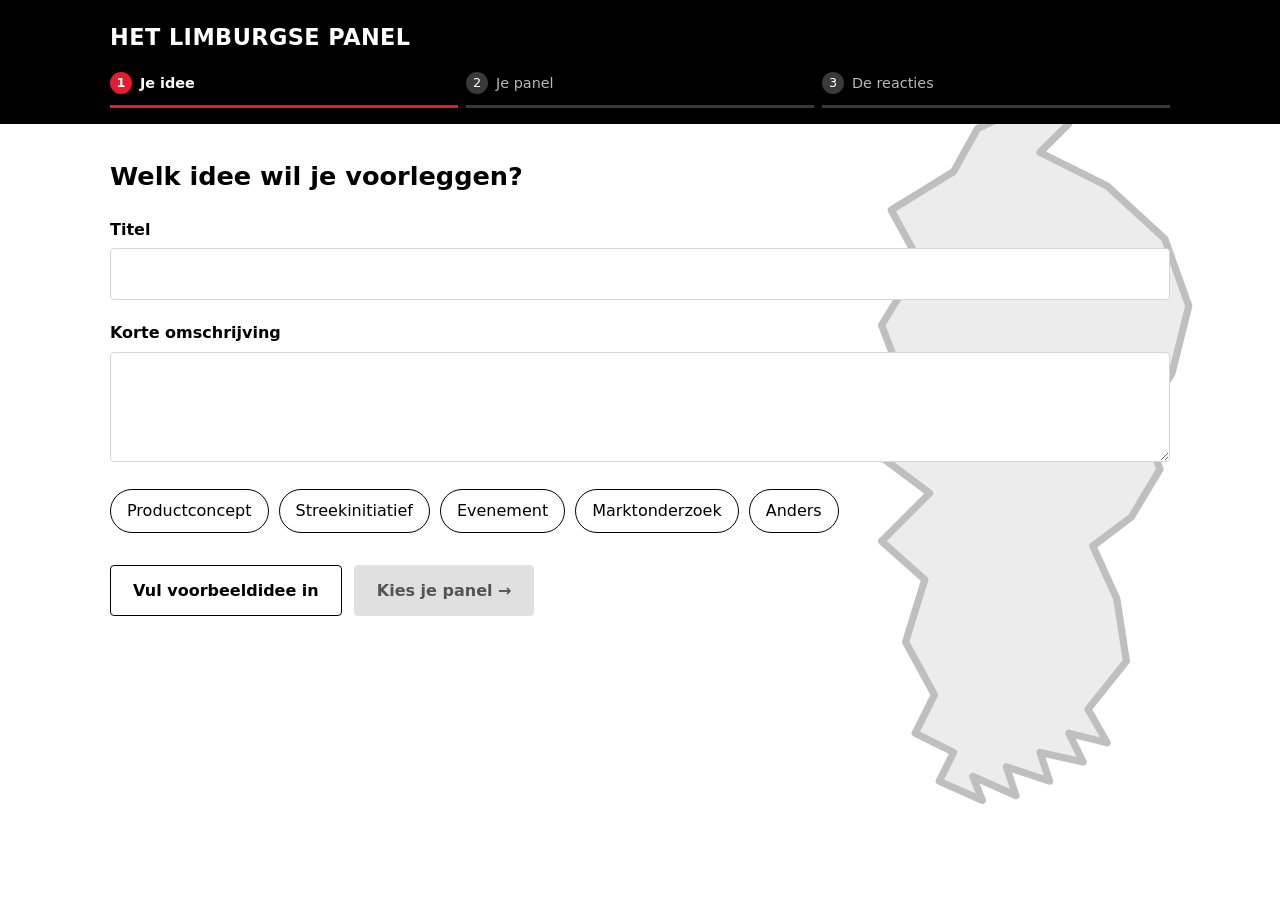
==== commit 521deba0: "Gesprek als chatweergave, met geanimeerd binnenkomende berichten De tweede ronde (persona's reageren" ====
--- a/index.html
+++ b/index.html
@@ -350,82 +350,125 @@
     margin: 0;
   }
 
-  .vervolg-blok {
-    margin-top: 4px;
-    padding-top: 12px;
+  /* Gesprek: het panel reageert op elkaar, chatgewijs */
+  .gesprek {
+    margin-top: 24px;
+    background: #F4F2EC;
+    border: 1px solid var(--vlak-rand);
+    border-radius: 8px;
+    padding: 20px;
+  }
+
+  .gesprek-kop {
+    font-weight: 800;
+    margin: 0 0 16px;
+    font-size: 1.1rem;
+  }
+
+  .gesprek-status {
+    margin: 0;
+    color: var(--tekst-zacht);
+    font-size: 0.9rem;
+  }
+
+  .gesprek-berichten {
+    display: flex;
+    flex-direction: column;
+    gap: 14px;
+  }
+
+  .bericht {
+    display: flex;
+    gap: 10px;
+    align-items: flex-start;
+    opacity: 0;
+    transform: translateY(10px);
+    animation: berichtVerschijnt 0.4s ease forwards;
+  }
+
+  @media (prefers-reduced-motion: reduce) {
+    .bericht { animation-duration: 0.01s; }
+  }
+
+  @keyframes berichtVerschijnt {
+    to { opacity: 1; transform: translateY(0); }
+  }
+
+  .bericht-avatar {
+    width: 36px;
+    height: 36px;
+    border-radius: 50%;
+    flex-shrink: 0;
+    background: var(--kleur, var(--accent));
+    color: var(--kleur-tekst, #FFFFFF);
+    display: flex;
+    align-items: center;
+    justify-content: center;
+    overflow: hidden;
+  }
+
+  .bericht-inhoud {
+    max-width: 78%;
+  }
+
+  .bericht-naam {
+    font-weight: 700;
+    font-size: 0.8rem;
+    margin: 0 0 3px;
+    color: var(--tekst);
+  }
+
+  .bericht-bel {
+    background: #FFFFFF;
+    border: 1px solid var(--vlak-rand);
+    border-radius: 12px;
+    border-top-left-radius: 4px;
+    padding: 10px 14px;
+  }
+
+  .bericht-bel p {
+    margin: 0;
+  }
+
+  .bericht-suggestie {
+    margin-top: 8px;
+    padding-top: 8px;
     border-top: 1px dashed var(--vlak-rand);
-  }
-
-  .vervolg-kop {
+    font-size: 0.9rem;
+    color: var(--tekst-zacht);
+  }
+
+  .bericht-suggestie strong {
+    color: var(--tekst);
+  }
+
+  .gezamenlijk-bericht {
+    background: var(--zwart);
+    color: var(--wit);
+    border-radius: 12px;
+    padding: 18px;
+    max-width: 92%;
+  }
+
+  .gezamenlijk-kop {
+    display: block;
     font-weight: 700;
-    font-size: 0.75rem;
     text-transform: uppercase;
     letter-spacing: 0.03em;
-    color: var(--tekst-zacht);
-    margin: 0 0 4px;
-  }
-
-  .vervolg-tekst {
-    margin: 0 0 10px;
-  }
-
-  .suggestie-kader {
-    background: #F5F5F5;
-    border-left: 3px solid var(--accent);
-    border-radius: 4px;
-    padding: 10px 12px;
-  }
-
-  .suggestie-kop {
-    display: block;
-    font-weight: 700;
     font-size: 0.75rem;
-    text-transform: uppercase;
-    letter-spacing: 0.03em;
     color: var(--accent);
-    margin-bottom: 2px;
-  }
-
-  .suggestie-kader p {
+    margin-bottom: 6px;
+  }
+
+  .gezamenlijk-bericht p {
     margin: 0;
-  }
-
-  .samenvatting {
-    margin-top: 24px;
-    background: var(--zwart);
-    color: var(--wit);
-    border-radius: 4px;
-    padding: 24px;
-  }
-
-  .samenvatting h3 {
-    margin: 0 0 12px;
-    font-size: 1.2rem;
-  }
-
-  .samenvatting p {
-    margin: 0;
-    color: #CFCFCF;
-  }
-
-  .samenvatting ul {
-    margin: 0;
-    padding-left: 20px;
-  }
-
-  .samenvatting li {
-    margin-bottom: 8px;
-  }
-
-  .samenvatting li:last-child {
-    margin-bottom: 0;
   }
 
   [hidden] { display: none !important; }
 
   /* Achtergrond: silhouet provincie Limburg */
   body {
-    background-image: url("[data-uri]");
+    background-image: url("[data-uri]");
     background-repeat: no-repeat;
     background-position: right center;
     background-size: auto 80vh;
@@ -506,7 +549,10 @@
 
     <div class="panel-grid" id="panel-grid"></div>
 
-    <div class="samenvatting" id="samenvatting" hidden></div>
+    <div class="gesprek" id="gesprek" hidden>
+      <p class="gesprek-kop">Het panel bespreekt je idee</p>
+      <div class="gesprek-berichten" id="gesprek-berichten"></div>
+    </div>
 
     <div class="acties">
       <button type="button" class="btn-secundair" id="wissel-btn">← Wissel persona's</button>
@@ -571,7 +617,7 @@
       idee: { titel: idee.titel, omschrijving: idee.omschrijving, tag: idee.tag },
       paneel: paneel
     }).then(function (data) {
-      if (!data || !Array.isArray(data.verbeterpunten) || data.verbeterpunten.length === 0) {
+      if (!data || !data.suggestie) {
         throw new Error('Onvolledig AI-antwoord');
       }
       return data;
@@ -773,7 +819,8 @@
   var naarScherm3Btn = document.getElementById('naar-scherm3-btn');
   var ideeSamenvatting = document.getElementById('idee-samenvatting');
   var panelGrid = document.getElementById('panel-grid');
-  var samenvattingEl = document.getElementById('samenvatting');
+  var gesprekEl = document.getElementById('gesprek');
+  var gesprekBerichten = document.getElementById('gesprek-berichten');
   var wisselBtn = document.getElementById('wissel-btn');
   var opnieuwBtn = document.getElementById('opnieuw-btn');
   var voortgangItems = document.querySelectorAll('#voortgang li');
@@ -989,6 +1036,74 @@
     toon(3);
   });
 
+  function maakBerichtWachtrij() {
+    var wachtrij = Promise.resolve();
+    return function (renderFn) {
+      wachtrij = wachtrij.then(function () {
+        renderFn();
+        return new Promise(function (resolve) { setTimeout(resolve, 500); });
+      });
+    };
+  }
+
+  function maakBericht(persoon, tekst, suggestie) {
+    var bericht = document.createElement('div');
+    bericht.className = 'bericht';
+
+    var avatar = document.createElement('span');
+    avatar.className = 'bericht-avatar';
+    avatar.style.setProperty('--kleur', persoon.kleur);
+    avatar.style.setProperty('--kleur-tekst', persoon.kleurTekst);
+    avatar.appendChild(maakAvatarIcon());
+
+    var inhoud = document.createElement('div');
+    inhoud.className = 'bericht-inhoud';
+
+    var naamEl = document.createElement('p');
+    naamEl.className = 'bericht-naam';
+    naamEl.textContent = persoon.naam;
+    inhoud.appendChild(naamEl);
+
+    var bel = document.createElement('div');
+    bel.className = 'bericht-bel';
+    var tekstEl = document.createElement('p');
+    tekstEl.textContent = tekst;
+    bel.appendChild(tekstEl);
+
+    if (suggestie) {
+      var suggestieEl = document.createElement('p');
+      suggestieEl.className = 'bericht-suggestie';
+      var suggestieLabel = document.createElement('strong');
+      suggestieLabel.textContent = 'Suggestie: ';
+      suggestieEl.appendChild(suggestieLabel);
+      suggestieEl.appendChild(document.createTextNode(suggestie));
+      bel.appendChild(suggestieEl);
+    }
+
+    inhoud.appendChild(bel);
+    bericht.appendChild(avatar);
+    bericht.appendChild(inhoud);
+    return bericht;
+  }
+
+  function maakGezamenlijkBericht(tekst) {
+    var bericht = document.createElement('div');
+    bericht.className = 'bericht';
+
+    var inhoud = document.createElement('div');
+    inhoud.className = 'gezamenlijk-bericht';
+    var kop = document.createElement('span');
+    kop.className = 'gezamenlijk-kop';
+    kop.textContent = 'Gezamenlijke suggestie van het panel';
+    var tekstEl = document.createElement('p');
+    tekstEl.textContent = tekst;
+    inhoud.appendChild(kop);
+    inhoud.appendChild(tekstEl);
+
+    bericht.appendChild(inhoud);
+    return bericht;
+  }
+
   function renderPanel() {
     ideeSamenvatting.innerHTML = '';
     var titel = document.createElement('h2');
@@ -1006,8 +1121,8 @@
     var gebruikAi = backendGeconfigureerd();
 
     panelGrid.innerHTML = '';
-    samenvattingEl.innerHTML = '';
-    samenvattingEl.hidden = true;
+    gesprekBerichten.innerHTML = '';
+    gesprekEl.hidden = true;
 
     var ronde1Beloftes = [];
 
@@ -1061,37 +1176,6 @@
       vraagKader.appendChild(vraagTekst);
       kaart.appendChild(vraagKader);
 
-      var vervolgBlok = null;
-      var vervolgTekst = null;
-      var suggestieTekst = null;
-
-      if (gebruikAi) {
-        vervolgBlok = document.createElement('div');
-        vervolgBlok.className = 'vervolg-blok';
-        vervolgBlok.hidden = true;
-
-        var vervolgKop = document.createElement('p');
-        vervolgKop.className = 'vervolg-kop';
-        vervolgKop.textContent = 'Reactie op het panel';
-        vervolgBlok.appendChild(vervolgKop);
-
-        vervolgTekst = document.createElement('p');
-        vervolgTekst.className = 'vervolg-tekst';
-        vervolgBlok.appendChild(vervolgTekst);
-
-        var suggestieKader = document.createElement('div');
-        suggestieKader.className = 'suggestie-kader';
-        var suggestieKop = document.createElement('span');
-        suggestieKop.className = 'suggestie-kop';
-        suggestieKop.textContent = 'Suggestie:';
-        suggestieTekst = document.createElement('p');
-        suggestieKader.appendChild(suggestieKop);
-        suggestieKader.appendChild(suggestieTekst);
-        vervolgBlok.appendChild(suggestieKader);
-
-        kaart.appendChild(vervolgBlok);
-      }
-
       panelGrid.appendChild(kaart);
 
       function toonReactie(reactie) {
@@ -1118,51 +1202,54 @@
           naam: p.naam,
           rol: p.rol,
           karakter: p.karakter,
+          kleur: p.kleur,
+          kleurTekst: p.kleurTekst,
           kernpunt: plattTekst(reactie.kernpunt),
-          vraag: plattTekst(reactie.vraag),
-          vervolgBlok: vervolgBlok,
-          vervolgTekst: vervolgTekst,
-          suggestieTekst: suggestieTekst
+          vraag: plattTekst(reactie.vraag)
         };
       }));
     });
 
     if (!gebruikAi) return;
 
-    // Ronde 2: elke persona reageert op de eerste reacties van de anderen.
+    gesprekEl.hidden = false;
+    var statusEl = document.createElement('p');
+    statusEl.className = 'gesprek-status';
+    statusEl.textContent = 'Het panel overlegt …';
+    gesprekBerichten.appendChild(statusEl);
+
+    var toonMetVertraging = maakBerichtWachtrij();
+
+    // Ronde 2: elke persona reageert op de eerste reacties van de anderen,
+    // als chatberichten die één voor één binnenkomen.
     Promise.all(ronde1Beloftes).then(function (deelnemers) {
       var ronde2Beloftes = deelnemers.map(function (deelnemer) {
         var anderen = deelnemers.filter(function (d) { return d.id !== deelnemer.id; })
           .map(function (d) { return { naam: d.naam, rol: d.rol, kernpunt: d.kernpunt, vraag: d.vraag }; });
 
-        deelnemer.vervolgBlok.hidden = false;
-        deelnemer.vervolgTekst.textContent = deelnemer.naam + ' bekijkt de andere reacties …';
-
         var persoonInfo = { naam: deelnemer.naam, rol: deelnemer.rol, karakter: deelnemer.karakter };
         return haalAiVervolgOp(state.idee, persoonInfo, anderen).then(function (resultaat) {
-          deelnemer.vervolgTekst.textContent = resultaat.reactieOpPanel;
-          deelnemer.suggestieTekst.textContent = resultaat.suggestie;
           deelnemer.reactieOpPanel = resultaat.reactieOpPanel;
           deelnemer.suggestie = resultaat.suggestie;
+          toonMetVertraging(function () {
+            if (statusEl.parentNode) statusEl.remove();
+            gesprekBerichten.appendChild(maakBericht(deelnemer, resultaat.reactieOpPanel, resultaat.suggestie));
+          });
           return deelnemer;
         }).catch(function () {
-          deelnemer.vervolgBlok.hidden = true;
           return deelnemer;
         });
       });
 
-      // Ronde 3: een neutrale samenvatting van het hele gesprek.
+      // Ronde 3: het panel komt gezamenlijk met één suggestie voor het idee.
       Promise.all(ronde2Beloftes).then(function (bijgewerkt) {
         var compleet = bijgewerkt.filter(function (d) { return d.suggestie; });
-        if (compleet.length === 0) return;
-
-        samenvattingEl.hidden = false;
-        var kop = document.createElement('h3');
-        kop.textContent = 'Wat het panel je aanraadt';
-        samenvattingEl.appendChild(kop);
-        var laden = document.createElement('p');
-        laden.textContent = 'Het panel stelt een samenvatting op …';
-        samenvattingEl.appendChild(laden);
+        if (compleet.length === 0) {
+          toonMetVertraging(function () {
+            if (statusEl.parentNode) statusEl.remove();
+          });
+          return;
+        }
 
         var paneelVoorSamenvatting = compleet.map(function (d) {
           return {
@@ -1175,19 +1262,11 @@
         });
 
         haalAiSamenvattingOp(state.idee, paneelVoorSamenvatting).then(function (resultaat) {
-          samenvattingEl.innerHTML = '';
-          var kop2 = document.createElement('h3');
-          kop2.textContent = 'Wat het panel je aanraadt';
-          samenvattingEl.appendChild(kop2);
-          var lijst = document.createElement('ul');
-          resultaat.verbeterpunten.forEach(function (punt) {
-            var item = document.createElement('li');
-            item.textContent = punt;
-            lijst.appendChild(item);
+          toonMetVertraging(function () {
+            gesprekBerichten.appendChild(maakGezamenlijkBericht(resultaat.suggestie));
           });
-          samenvattingEl.appendChild(lijst);
         }).catch(function () {
-          samenvattingEl.hidden = true;
+          // Geen gezamenlijke suggestie beschikbaar; het gesprek blijft gewoon staan.
         });
       });
     });
